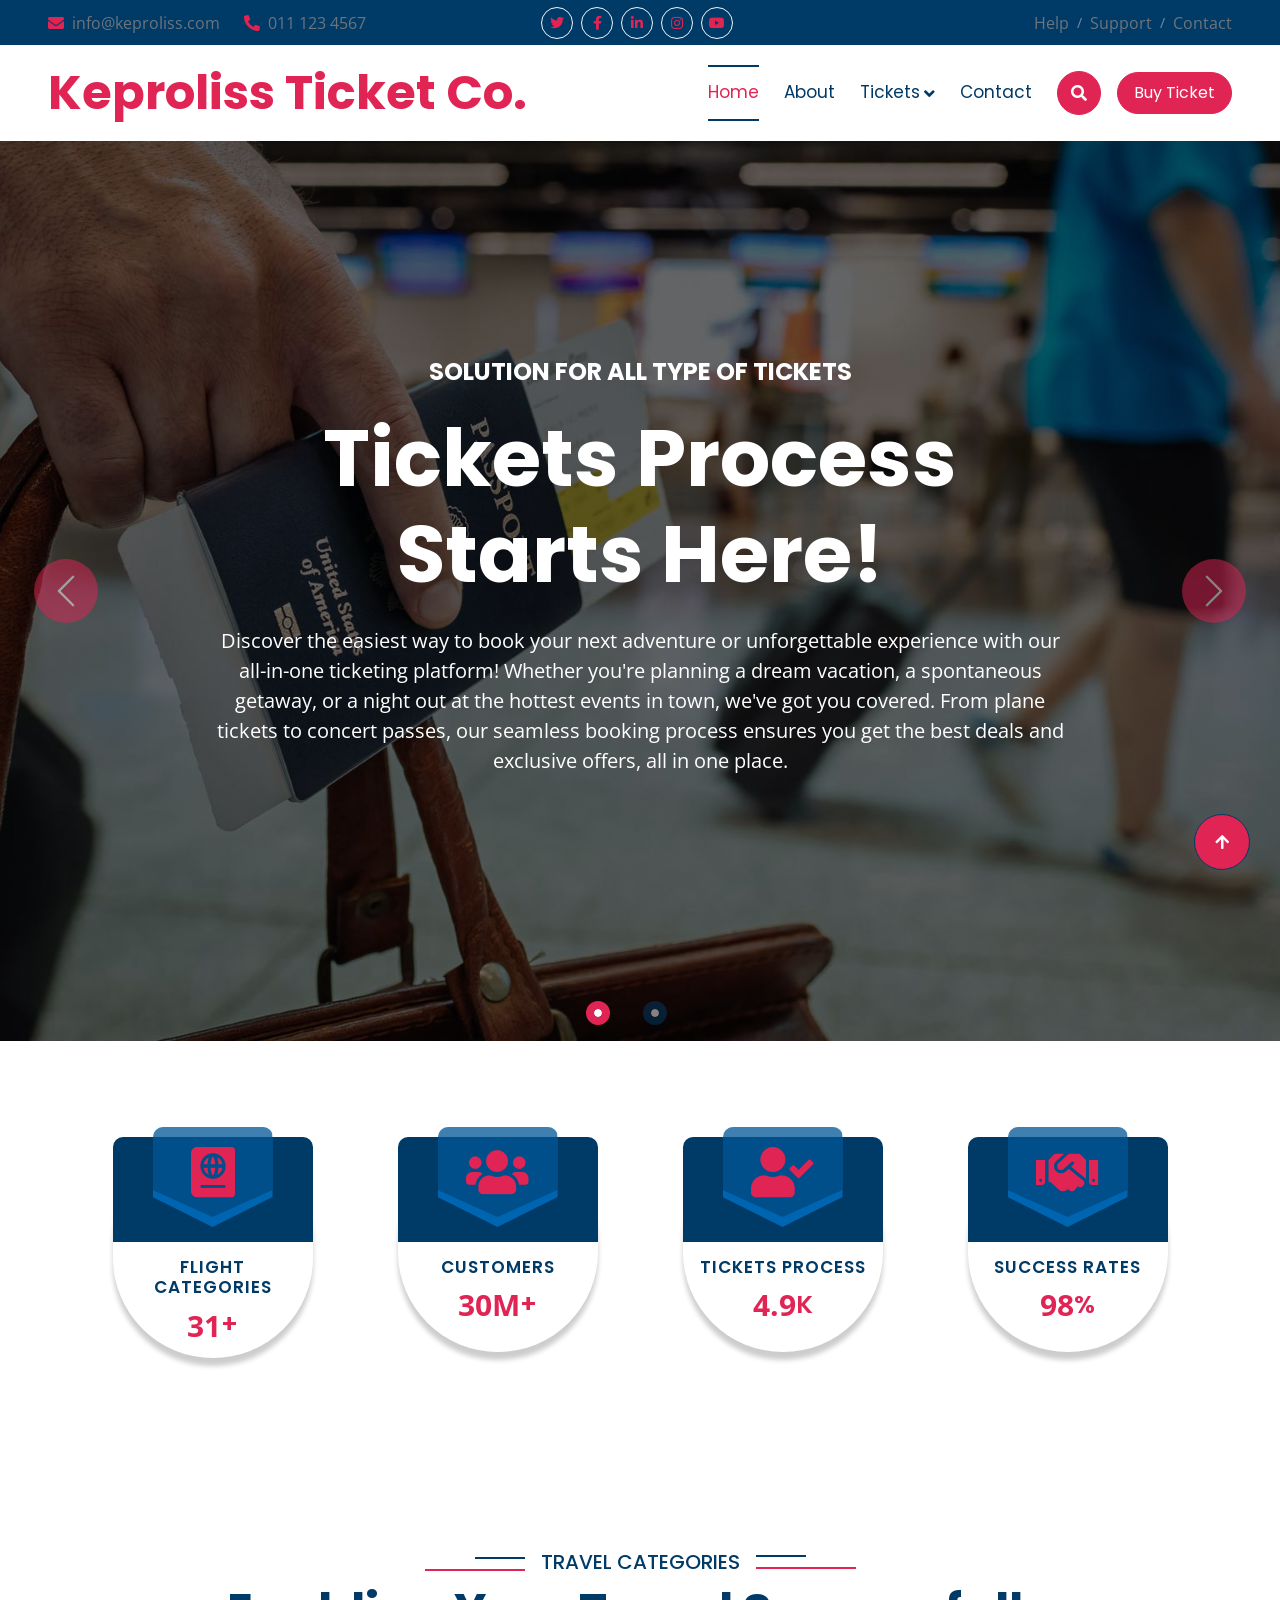
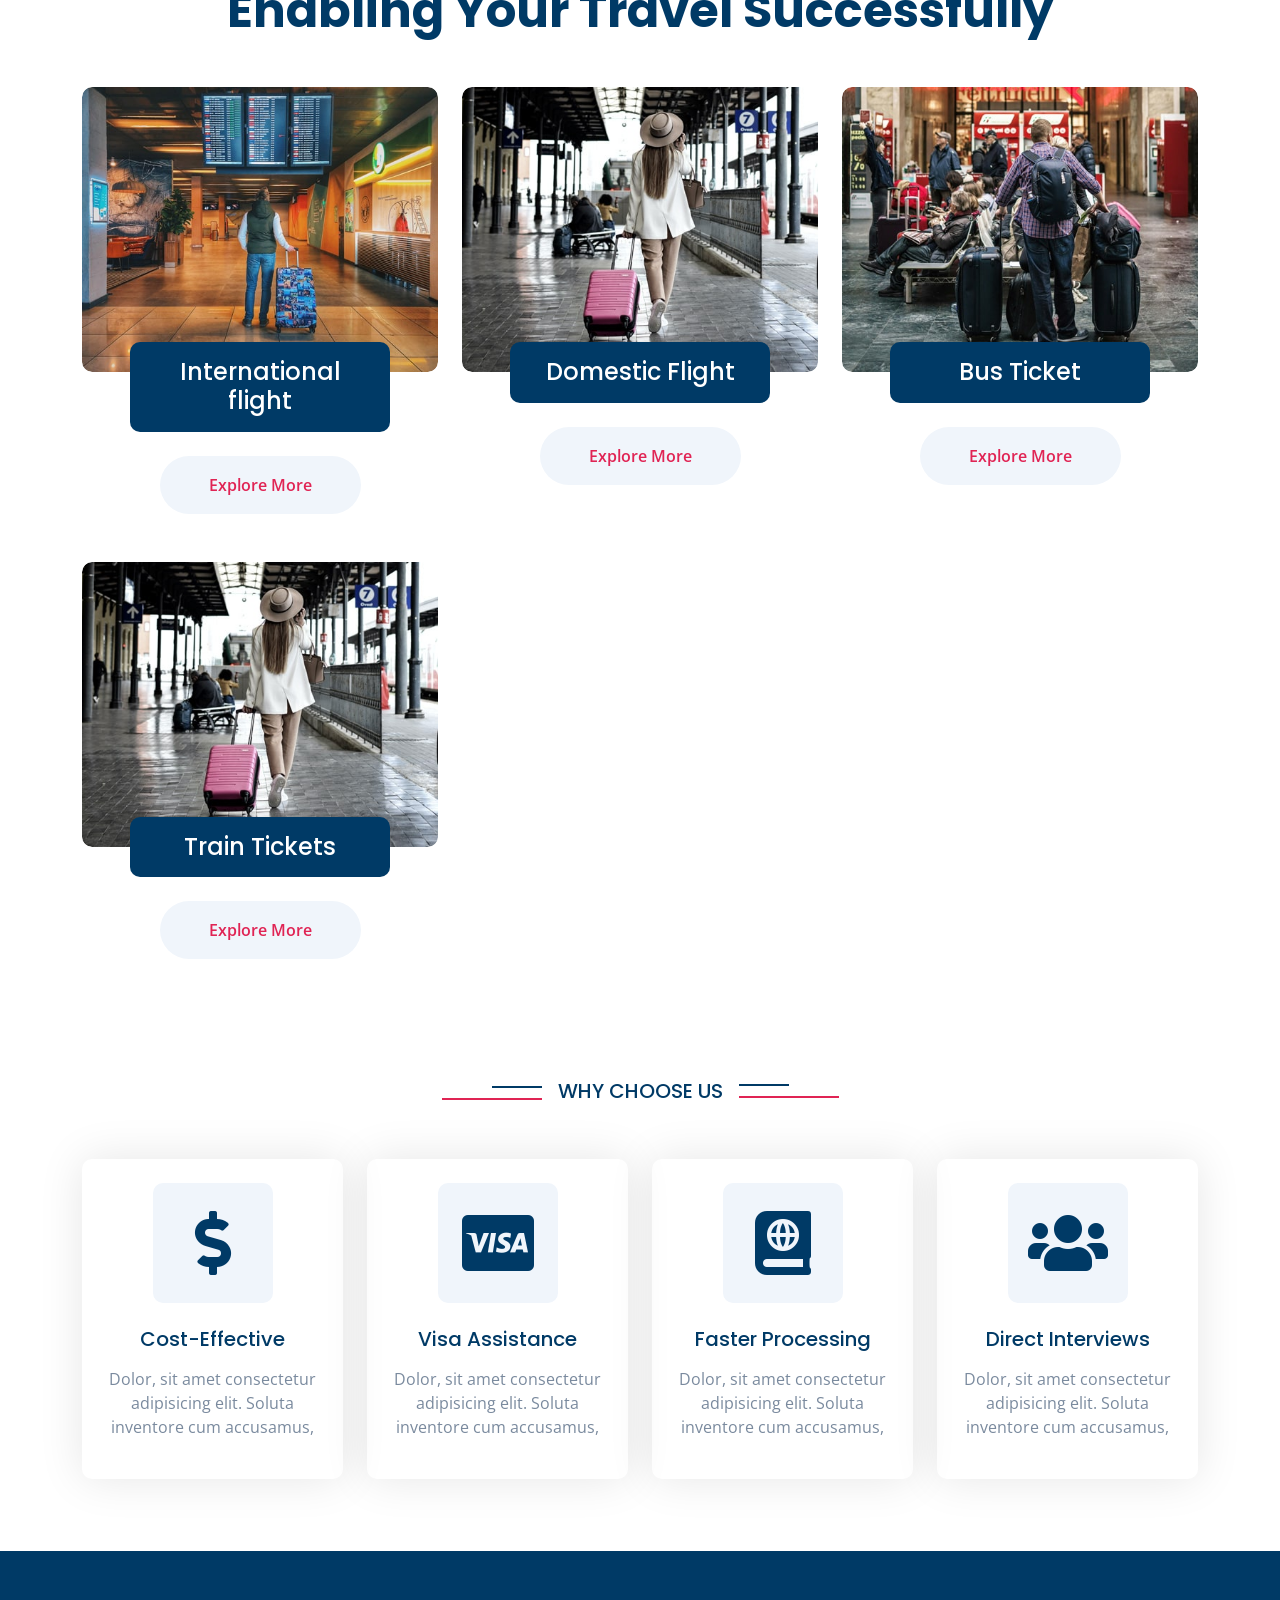
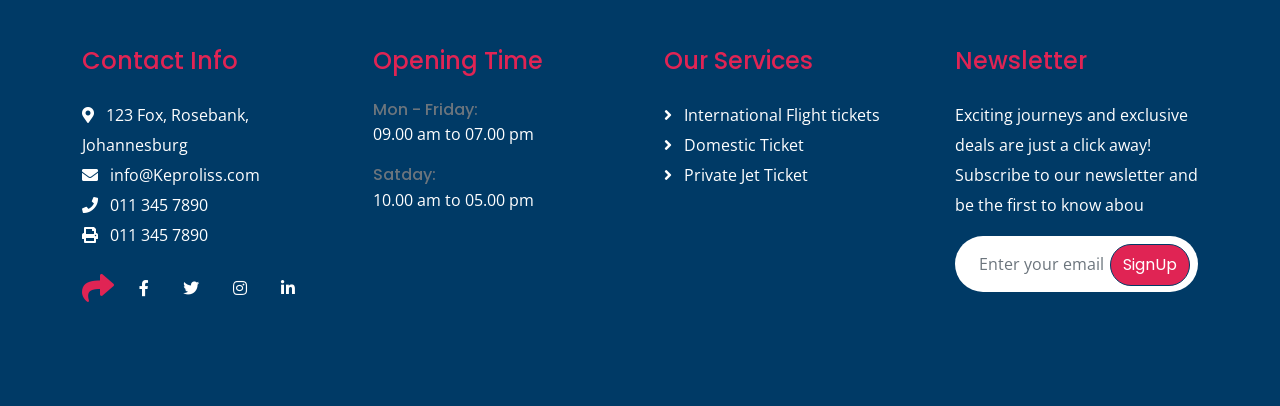
==== Ticket System/index.html @ 66fd125e "adding Header" ====
<!DOCTYPE html>
<html lang="en">

    <head>
        <meta charset="utf-8">
        <title>KEPROLISS - Ticket website</title>
        <meta content="width=device-width, initial-scale=1.0" name="viewport">
        <meta content="" name="keywords">
        <meta content="" name="description">

        <!-- Google Web Fonts -->
        <link rel="preconnect" href="https://fonts.googleapis.com">
        <link rel="preconnect" href="https://fonts.gstatic.com" crossorigin>
        <link href="https://fonts.googleapis.com/css2?family=Open+Sans:wght@400;500;600;700&family=Poppins:wght@200;300;400;500;600&display=swap" rel="stylesheet"> 

        <!-- Icon Font Stylesheet -->
        <link rel="stylesheet" href="https://use.fontawesome.com/releases/v5.15.4/css/all.css"/>
        <link href="https://cdn.jsdelivr.net/npm/bootstrap-icons@1.4.1/font/bootstrap-icons.css" rel="stylesheet">

        <!-- Libraries Stylesheet -->
        <link href="lib/animate/animate.min.css" rel="stylesheet">
        <link href="lib/owlcarousel/assets/owl.carousel.min.css" rel="stylesheet">


        <!-- Customized Bootstrap Stylesheet -->
        <link href="css/bootstrap.min.css" rel="stylesheet">

        <!-- Template Stylesheet -->
        <link href="css/style.css" rel="stylesheet">
    </head>

    <body>
        

        <!-- Spinner Start -->
        <div id="spinner" class="show bg-white position-fixed translate-middle w-100 vh-100 top-50 start-50 d-flex align-items-center justify-content-center">
            <div class="spinner-border text-secondary" style="width: 3rem; height: 3rem;" role="status">
                <span class="sr-only">Loading...</span>
            </div>
        </div>
        <!-- Spinner End -->


        <!-- Topbar Start -->
        <div class="container-fluid bg-primary px-5 d-none d-lg-block">
            <div class="row gx-0 align-items-center">
                <div class="col-lg-5 text-center text-lg-start mb-lg-0">
                    <div class="d-flex">
                        <a href="#" class="text-muted me-4"><i class="fas fa-envelope text-secondary me-2"></i>info@keproliss.com</a>
                        <a href="#" class="text-muted me-0"><i class="fas fa-phone-alt text-secondary me-2"></i>011 123 4567</a>
                    </div>
                </div>
                <div class="col-lg-3 row-cols-1 text-center mb-2 mb-lg-0">
                    <div class="d-inline-flex align-items-center" style="height: 45px;">
                        <a class="btn btn-sm btn-outline-light btn-square rounded-circle me-2" href=""><i class="fab fa-twitter fw-normal text-secondary"></i></a>
                        <a class="btn btn-sm btn-outline-light btn-square rounded-circle me-2" href=""><i class="fab fa-facebook-f fw-normal text-secondary"></i></a>
                        <a class="btn btn-sm btn-outline-light btn-square rounded-circle me-2" href=""><i class="fab fa-linkedin-in fw-normal text-secondary"></i></a>
                        <a class="btn btn-sm btn-outline-light btn-square rounded-circle me-2" href=""><i class="fab fa-instagram fw-normal text-secondary"></i></a>
                        <a class="btn btn-sm btn-outline-light btn-square rounded-circle" href=""><i class="fab fa-youtube fw-normal text-secondary"></i></a>
                    </div>
                </div>
                <div class="col-lg-4 text-center text-lg-end">
                    <div class="d-inline-flex align-items-center" style="height: 45px;">
                        <a href="#" class="text-muted me-2"> Help</a><small> / </small>
                        <a href="#" class="text-muted mx-2"> Support</a><small> / </small>
                        <a href="#" class="text-muted ms-2"> Contact</a>
                    </div>
                </div>
            </div>
        </div>
        <!-- Topbar End -->

        <!-- Navbar & Hero Start -->
        <div class="container-fluid nav-bar p-0">
            <nav class="navbar navbar-expand-lg navbar-light bg-white px-4 px-lg-5 py-3 py-lg-0">
                <a href="" class="navbar-brand p-0">
                    <h1 class="display-5 text-secondary m-0"><img src="img/brand-logo.png" class="img-fluid" alt="">Keproliss Ticket Co.</h1>
                    <!-- <img src="img/logo.png" alt="Logo"> -->
                </a>
                <button class="navbar-toggler" type="button" data-bs-toggle="collapse" data-bs-target="#navbarCollapse">
                    <span class="fa fa-bars"></span>
                </button>
                <div class="collapse navbar-collapse" id="navbarCollapse">
                    <div class="navbar-nav ms-auto py-0">
                        <a href="index.html" class="nav-item nav-link active">Home</a>
                        <a href="about.html" class="nav-item nav-link">About</a>
                        <div class="nav-item dropdown">
                            <a href="#" class="nav-link" data-bs-toggle="dropdown"><span class="dropdown-toggle">Tickets</span></a>
                            <div class="dropdown-menu m-0">
                                <a href="feature.html" class="dropdown-item">International Flight ticket</a>
                                <a href="countries.html" class="dropdown-item">Domestic Flight ticket</a>
                                <a href="testimonial.html" class="dropdown-item">Privat Jet</a>
                            </div>
                        </div>
                        <a href="contact.html" class="nav-item nav-link">Contact</a>
                    </div>
                    <button class="btn btn-primary btn-md-square border-secondary mb-3 mb-md-3 mb-lg-0 me-3" data-bs-toggle="modal" data-bs-target="#searchModal"><i class="fas fa-search"></i></button>
                    <a href="signup.html" class="btn btn-primary border-secondary rounded-pill py-2 px-4 px-lg-3 mb-3 mb-md-3 mb-lg-0">Buy Ticket</a>
                </div>
            </nav>
        </div>
        <!-- Navbar & Hero End -->


        <!-- Carousel Start -->
        <div class="carousel-header">
            <div id="carouselId" class="carousel slide" data-bs-ride="carousel">
                <ol class="carousel-indicators">
                    <li data-bs-target="#carouselId" data-bs-slide-to="0" class="active"></li>
                    <li data-bs-target="#carouselId" data-bs-slide-to="1"></li>
                </ol>
                <div class="carousel-inner" role="listbox">
                    <div class="carousel-item active">
                        <img src="img/carousel-1.jpg" class="img-fluid" alt="Image">
                        <div class="carousel-caption">
                            <div class="text-center p-4" style="max-width: 900px;">
                                <h4 class="text-white text-uppercase fw-bold mb-3 mb-md-4 wow fadeInUp" data-wow-delay="0.1s">Solution For all type of Tickets</h4>
                                <h1 class="display-1 text-capitalize text-white mb-3 mb-md-4 wow fadeInUp" data-wow-delay="0.3s">Tickets Process Starts Here!</h1>
                                <p class="text-white mb-4 mb-md-5 fs-5 wow fadeInUp" data-wow-delay="0.5s">Discover the easiest way to book your next adventure or unforgettable experience with our all-in-one ticketing platform! Whether you're planning a dream vacation, a spontaneous getaway, or a night out at the hottest events in town, we've got you covered. From plane tickets to concert passes, our seamless booking process ensures you get the best deals and exclusive offers, all in one place.</p>
                            </div>
                        </div>
                    </div>
                    <div class="carousel-item">
                        <img src="img/carousel-2.jpg" class="img-fluid" alt="Image">
                        <div class="carousel-caption">
                            <div class="text-center p-4" style="max-width: 900px;">
                                <h5 class="text-white text-uppercase fw-bold mb-3 mb-md-4 wow fadeInUp" data-wow-delay="0.1s">Solution For All Type Of Flight</h5>
                                <h1 class="display-1 text-capitalize text-white mb-3 mb-md-4 wow fadeInUp" data-wow-delay="0.3s">Fly with Ease and Confidence</h1>
                                <p class="text-white mb-4 mb-md-5 fs-5 wow fadeInUp" data-wow-delay="0.5s">Book your next flight effortlessly with our user-friendly platform. Whether you're traveling for business or leisure, we offer the best deals on domestic and international flights. Enjoy exclusive discounts, flexible booking options, and a hassle-free experience from start to finish.</p>
                                <a class="btn btn-primary border-secondary rounded-pill text-white py-3 px-5 wow fadeInUp" data-wow-delay="0.7s" href="#">More Details</a>
                            </div>
                        </div>
                    </div>
                </div>
                <button class="carousel-control-prev" type="button" data-bs-target="#carouselId" data-bs-slide="prev">
                    <span class="carousel-control-prev-icon bg-secondary wow fadeInLeft" data-wow-delay="0.2s" aria-hidden="false"></span>
                    <span class="visually-hidden-focusable">Previous</span>
                </button>
                <button class="carousel-control-next" type="button" data-bs-target="#carouselId" data-bs-slide="next">
                    <span class="carousel-control-next-icon bg-secondary wow fadeInRight" data-wow-delay="0.2s" aria-hidden="false"></span>
                    <span class="visually-hidden-focusable">Next</span>
                </button>
            </div>
        </div>
        <!-- Carousel End -->


        <!-- Modal Search Start -->
        <div class="modal fade" id="searchModal" tabindex="-1" aria-labelledby="exampleModalLabel" aria-hidden="true">
            <div class="modal-dialog modal-fullscreen">
                <div class="modal-content rounded-0">
                    <div class="modal-header">
                        <h4 class="modal-title text-secondary mb-0" id="exampleModalLabel">Search by keyword</h4>
                        <button type="button" class="btn-close" data-bs-dismiss="modal" aria-label="Close"></button>
                    </div>
                    <div class="modal-body d-flex align-items-center">
                        <div class="input-group w-75 mx-auto d-flex">
                            <input type="search" class="form-control p-3" placeholder="keywords" aria-describedby="search-icon-1">
                            <span id="search-icon-1" class="input-group-text p-3"><i class="fa fa-search"></i></span>
                        </div>
                    </div>
                </div>
            </div>
        </div>
        <!-- Modal Search End -->


        <!-- Counter Facts Start -->
        <div class="container-fluid counter-facts py-5">
            <div class="container py-5">
                <div class="row g-4">
                    <div class="col-12 col-sm-6 col-md-6 col-xl-3 wow fadeInUp" data-wow-delay="0.1s">
                        <div class="counter">
                            <div class="counter-icon">
                                <i class="fas fa-passport"></i>
                            </div>
                            <div class="counter-content">
                                <h3>Flight Categories</h3>
                                <div class="d-flex align-items-center justify-content-center">
                                    <span class="counter-value" data-toggle="counter-up">31</span>
                                    <h4 class="text-secondary mb-0" style="font-weight: 600; font-size: 25px;">+</h4>
                                </div>
                            </div>
                        </div>
                    </div>
                    <div class="col-12 col-sm-6 col-md-6 col-xl-3 wow fadeInUp" data-wow-delay="0.3s">
                        <div class="counter">
                            <div class="counter-icon">
                                <i class="fas fa-users"></i>
                            </div>
                            <div class="counter-content">
                                <h3>Customers</h3>
                                <div class="d-flex align-items-center justify-content-center">
                                    <span class="counter-value" data-toggle="counter-up">30M</span>
                                    <h4 class="text-secondary mb-0" style="font-weight: 600; font-size: 25px;">+</h4>
                                </div>
                            </div>
                        </div>
                    </div>
                    <div class="col-12 col-sm-6 col-md-6 col-xl-3 wow fadeInUp" data-wow-delay="0.5s">
                        <div class="counter">
                            <div class="counter-icon">
                                <i class="fas fa-user-check"></i>
                            </div>
                            <div class="counter-content">
                                <h3>Tickets Process</h3>
                                <div class="d-flex align-items-center justify-content-center">
                                    <span class="counter-value" data-toggle="counter-up">4.9</span>
                                    <h4 class="text-secondary mb-0" style="font-weight: 600; font-size: 25px;">K</h4>
                                </div>
                            </div>
                        </div>
                    </div>
                    <div class="col-12 col-sm-6 col-md-6 col-xl-3 wow fadeInUp" data-wow-delay="0.7s">
                        <div class="counter">
                            <div class="counter-icon">
                                <i class="fas fa-handshake"></i>
                            </div>
                            <div class="counter-content">
                                <h3>Success Rates</h3>
                                <div class="d-flex align-items-center justify-content-center">
                                    <span class="counter-value" data-toggle="counter-up">98</span>
                                    <h4 class="text-secondary mb-0" style="font-weight: 600; font-size: 25px;">%</h4>
                                </div>
                            </div>
                        </div>
                    </div>
                </div>
            </div>
        </div>
        <!-- Counter Facts End -->


        <!-- Services Start -->
        <div class="container-fluid service overflow-hidden pt-5">
            <div class="container py-5">
                <div class="section-title text-center mb-5 wow fadeInUp" data-wow-delay="0.1s">
                    <div class="sub-style">
                        <h5 class="sub-title text-primary px-3">Travel Categories</h5>
                    </div>
                    <h1 class="display-5 mb-4">Enabling Your Travel Successfully</h1>
                    
                </div>
                <div class="row g-4">
                    <div class="col-lg-6 col-xl-4 wow fadeInUp" data-wow-delay="0.1s">
                        <div class="service-item">
                            <div class="service-inner">
                                <div class="service-img">
                                    <img src="img/service-1.jpg" class="img-fluid w-100 rounded" alt="Image">
                                </div>
                                <div class="service-title">
                                    <div class="service-title-name">
                                        <div class="bg-primary text-center rounded p-3 mx-5 mb-4">
                                            <a href="#" class="h4 text-white mb-0">International flight</a>
                                        </div>
                                        <a class="btn bg-light text-secondary rounded-pill py-3 px-5 mb-4" href="#">Explore More</a>
                                    </div>
                                    <div class="service-content pb-4">
                                        <a href="#"><h4 class="text-white mb-4 py-3">International flight</h4></a>
                                        <div class="px-4">
                                            <p class="mb-4">Lorem ipsum dolor sit amet consectetur, adipisicing elit. Mollitia fugit dolores nesciunt adipisci obcaecati veritatis cum, ratione aspernatur autem velit.</p>
                                            <a class="btn btn-primary border-secondary rounded-pill py-3 px-5" href="#">Explore More</a>
                                        </div>
                                    </div>
                                </div>
                            </div>
                        </div>
                    </div>
                    <div class="col-lg-6 col-xl-4 wow fadeInUp" data-wow-delay="0.3s">
                        <div class="service-item">
                            <div class="service-inner">
                                <div class="service-img">
                                    <img src="img/service-2.jpg" class="img-fluid w-100 rounded" alt="Image">
                                </div>
                                <div class="service-title">
                                    <div class="service-title-name">
                                        <div class="bg-primary text-center rounded p-3 mx-5 mb-4">
                                            <a href="#" class="h4 text-white mb-0">Domestic Flight</a>
                                        </div>
                                        <a class="btn bg-light text-secondary rounded-pill py-3 px-5 mb-4" href="#">Explore More</a>
                                    </div>
                                    <div class="service-content pb-4">
                                        <a href="#"><h4 class="text-white mb-4 py-3">Domestic Flight</h4></a>
                                        <div class="px-4">
                                            <p class="mb-4">Lorem ipsum dolor sit amet consectetur, adipisicing elit. Mollitia fugit dolores nesciunt adipisci obcaecati veritatis cum, ratione aspernatur autem velit.</p>
                                            <a class="btn btn-primary border-secondary rounded-pill text-white py-3 px-5" href="#">Explore More</a>
                                        </div>
                                    </div>
                                </div>
                            </div>
                        </div>
                    </div>
                    <div class="col-lg-6 col-xl-4 wow fadeInUp" data-wow-delay="0.5s">
                        <div class="service-item">
                            <div class="service-inner">
                                <div class="service-img">
                                    <img src="img/service-3.jpg" class="img-fluid w-100 rounded" alt="Image">
                                </div>
                                <div class="service-title">
                                    <div class="service-title-name">
                                        <div class="bg-primary text-center rounded p-3 mx-5 mb-4">
                                            <a href="#" class="h4 text-white mb-0">Bus Ticket</a>
                                        </div>
                                        <a class="btn bg-light text-secondary rounded-pill py-3 px-5 mb-4" href="#">Explore More</a>
                                    </div>
                                    <div class="service-content pb-4">
                                        <a href="#"><h4 class="text-white mb-4 py-3">Bus Tickets</h4></a>
                                        <div class="px-4">
                                            <p class="mb-4">Lorem ipsum dolor sit amet consectetur, adipisicing elit. Mollitia fugit dolores nesciunt adipisci obcaecati veritatis cum, ratione aspernatur autem velit.</p>
                                            <a class="btn btn-primary border-secondary rounded-pill text-white py-3 px-5" href="#">Explore More</a>
                                        </div>
                                    </div>
                                </div>
                            </div>
                        </div>
                    </div>

                    <div class="col-lg-6 col-xl-4 wow fadeInUp" data-wow-delay="0.3s">
                        <div class="service-item">
                            <div class="service-inner">
                                <div class="service-img">
                                    <img src="img/service-2.jpg" class="img-fluid w-100 rounded" alt="Image">
                                </div>
                                <div class="service-title">
                                    <div class="service-title-name">
                                        <div class="bg-primary text-center rounded p-3 mx-5 mb-4">
                                            <a href="#" class="h4 text-white mb-0">Train Tickets</a>
                                        </div>
                                        <a class="btn bg-light text-secondary rounded-pill py-3 px-5 mb-4" href="#">Explore More</a>
                                    </div>
                                    <div class="service-content pb-4">
                                        <a href="#"><h4 class="text-white mb-4 py-3">Train Tickets</h4></a>
                                        <div class="px-4">
                                            <p class="mb-4">Lorem ipsum dolor sit amet consectetur, adipisicing elit. Mollitia fugit dolores nesciunt adipisci obcaecati veritatis cum, ratione aspernatur autem velit.</p>
                                            <a class="btn btn-primary border-secondary rounded-pill text-white py-3 px-5" href="#">Explore More</a>
                                        </div>
                                    </div>
                                </div>
                            </div>
                        </div>
                    </div>
                    
                </div>
            </div>
        </div>
        <!-- Services End -->



        <!-- Features Start -->
        <div class="container-fluid features overflow-hidden py-5">
            <div class="container">
                <div class="section-title text-center mb-5 wow fadeInUp" data-wow-delay="0.1s">
                    <div class="sub-style">
                        <h5 class="sub-title text-primary px-3">Why Choose Us</h5>
                    </div>
                </div>
                <div class="row g-4 justify-content-center text-center">
                    <div class="col-md-6 col-lg-6 col-xl-3 wow fadeInUp" data-wow-delay="0.1s">
                        <div class="feature-item text-center p-4">
                            <div class="feature-icon p-3 mb-4">
                                <i class="fas fa-dollar-sign fa-4x text-primary"></i>
                            </div>
                            <div class="feature-content d-flex flex-column">
                                <h5 class="mb-3">Cost-Effective</h5>
                                <p class="mb-3">Dolor, sit amet consectetur adipisicing elit. Soluta inventore cum accusamus,</p>
                                
                            </div>
                        </div>
                    </div>
                    <div class="col-md-6 col-lg-6 col-xl-3 wow fadeInUp" data-wow-delay="0.3s">
                        <div class="feature-item text-center p-4">
                            <div class="feature-icon p-3 mb-4">
                                <i class="fab fa-cc-visa fa-4x text-primary"></i>
                            </div>
                            <div class="feature-content d-flex flex-column">
                                <h5 class="mb-3">Visa Assistance</h5>
                                <p class="mb-3">Dolor, sit amet consectetur adipisicing elit. Soluta inventore cum accusamus,</p>
                               
                            </div>
                        </div>
                    </div>
                    <div class="col-md-6 col-lg-6 col-xl-3 wow fadeInUp" data-wow-delay="0.5s">
                        <div class="feature-item text-center p-4">
                            <div class="feature-icon p-3 mb-4">
                                <i class="fas fa-atlas fa-4x text-primary"></i>
                            </div>
                            <div class="feature-content d-flex flex-column">
                                <h5 class="mb-3">Faster Processing</h5>
                                <p class="mb-3">Dolor, sit amet consectetur adipisicing elit. Soluta inventore cum accusamus,</p>
                    
                            </div>
                        </div>
                    </div>
                    <div class="col-md-6 col-lg-6 col-xl-3 wow fadeInUp" data-wow-delay="0.7s">
                        <div class="feature-item text-center p-4">
                            <div class="feature-icon p-3 mb-4">
                                <i class="fas fa-users fa-4x text-primary"></i>
                            </div>
                            <div class="feature-content d-flex flex-column">
                                <h5 class="mb-3">Direct Interviews</h5>
                                <p class="mb-3">Dolor, sit amet consectetur adipisicing elit. Soluta inventore cum accusamus,</p>
                            </div>
                        </div>
                    </div>
                    <div class="col-12">
                    </div>
                </div>
            </div>
        </div>
        <!-- Features End -->



        <!-- Footer Start -->
        <div class="container-fluid footer py-5 wow fadeIn" data-wow-delay="0.2s">
            <div class="container py-5">
                <div class="row g-5">
                    <div class="col-md-6 col-lg-6 col-xl-3">
                        <div class="footer-item d-flex flex-column">
                            <h4 class="text-secondary mb-4">Contact Info</h4>
                            <a href=""><i class="fa fa-map-marker-alt me-2"></i> 123 Fox, Rosebank, Johannesburg</a>
                            <a href=""><i class="fas fa-envelope me-2"></i> info@Keproliss.com</a>
                            <a href=""><i class="fas fa-phone me-2"></i> 011 345 7890</a>
                            <a href="" class="mb-3"><i class="fas fa-print me-2"></i> 011 345 7890</a>
                            <div class="d-flex align-items-center">
                                <i class="fas fa-share fa-2x text-secondary me-2"></i>
                                <a class="btn mx-1" href=""><i class="fab fa-facebook-f"></i></a>
                                <a class="btn mx-1" href=""><i class="fab fa-twitter"></i></a>
                                <a class="btn mx-1" href=""><i class="fab fa-instagram"></i></a>
                                <a class="btn mx-1" href=""><i class="fab fa-linkedin-in"></i></a>
                            </div>
                        </div>
                    </div>
                    <div class="col-md-6 col-lg-6 col-xl-3">
                        <div class="footer-item d-flex flex-column">
                            <h4 class="text-secondary mb-4">Opening Time</h4>
                            <div class="mb-3">
                                <h6 class="text-muted mb-0">Mon - Friday:</h6>
                                <p class="text-white mb-0">09.00 am to 07.00 pm</p>
                            </div>
                            <div class="mb-3">
                                <h6 class="text-muted mb-0">Satday:</h6>
                                <p class="text-white mb-0">10.00 am to 05.00 pm</p>
                            </div>
                        </div>
                    </div>
                    <div class="col-md-6 col-lg-6 col-xl-3">
                        <div class="footer-item d-flex flex-column">
                            <h4 class="text-secondary mb-4">Our Services</h4>
                            <a href="#" class=""><i class="fas fa-angle-right me-2"></i> International Flight tickets</a>
                            <a href="#" class=""><i class="fas fa-angle-right me-2"></i> Domestic Ticket</a>
                            <a href="#" class=""><i class="fas fa-angle-right me-2"></i> Private Jet Ticket</a>
                        
                        
                        </div>
                    </div>
                    <div class="col-md-6 col-lg-6 col-xl-3">
                        <div class="footer-item">
                            <h4 class="text-secondary mb-4">Newsletter</h4>
                            <p class="text-white mb-3">Exciting journeys and exclusive deals are just a click away! Subscribe to our newsletter and be the first to know abou</p>
                            <div class="position-relative mx-auto rounded-pill">
                                <input class="form-control border-0 rounded-pill w-100 py-3 ps-4 pe-5" type="text" placeholder="Enter your email">
                                <button type="button" class="btn btn-primary rounded-pill position-absolute top-0 end-0 py-2 mt-2 me-2">SignUp</button>
                            </div>
                        </div>
                    </div>
                </div>
            </div>
        </div>
        <!-- Footer End -->

        

        <!-- Back to Top -->
        <a href="#" class="btn btn-primary btn-lg-square back-to-top"><i class="fa fa-arrow-up"></i></a>   

        
    <!-- JavaScript Libraries -->
    <script src="https://ajax.googleapis.com/ajax/libs/jquery/3.6.4/jquery.min.js"></script>
    <script src="https://cdn.jsdelivr.net/npm/bootstrap@5.0.0/dist/js/bootstrap.bundle.min.js"></script>
    <script src="lib/wow/wow.min.js"></script>
    <script src="lib/easing/easing.min.js"></script>
    <script src="lib/waypoints/waypoints.min.js"></script>
    <script src="lib/counterup/counterup.min.js"></script>
    <script src="lib/owlcarousel/owl.carousel.min.js"></script>
    

    <!-- Template Javascript -->
    <script src="js/main.js"></script>
    </body>

</html>
---- Ticket System/css/style.css ----
/*** Spinner Start ***/
/*** Spinner ***/
#spinner {
    opacity: 0;
    visibility: hidden;
    transition: opacity .5s ease-out, visibility 0s linear .5s;
    z-index: 99999;
}

#spinner.show {
    transition: opacity .5s ease-out, visibility 0s linear 0s;
    visibility: visible;
    opacity: 1;
}
/*** Spinner End ***/

.back-to-top {
    position: fixed;
    right: 30px;
    bottom: 30px;
    display: flex;
    width: 45px;
    height: 45px;
    align-items: center;
    justify-content: center;
    transition: 0.5s;
    z-index: 99;
}

/*** Button Start ***/
.btn {
    font-weight: 600;
    transition: .5s;
}

.btn-square {
    width: 32px;
    height: 32px;
}

.btn-sm-square {
    width: 34px;
    height: 34px;
}

.btn-md-square {
    width: 44px;
    height: 44px;
}

.btn-lg-square {
    width: 56px;
    height: 56px;
}

.btn-square,
.btn-sm-square,
.btn-md-square,
.btn-lg-square {
    padding: 0;
    display: flex;
    align-items: center;
    justify-content: center;
    font-weight: normal;
    border-radius: 50%;
}

.btn.btn-primary {
    background: var(--bs-secondary) !important;
    color: var(--bs-white) !important;
    font-family: 'Poppins', sans-serif;
    font-weight: 400;
    transition: 0.5s;
}

.btn.btn.btn-primary:hover {
    background: var(--bs-primary) !important;
    color: var(--bs-secondary);
    border: 1px solid var(--bs-secondary);
}

.btn.btn-secondary {
    background: transparent;
    color: var(--bs-secondary);
    font-family: 'Poppins', sans-serif;
    font-weight: 400;
    border: none;
    transition: 0.5s;
}

.btn.btn-secondary:hover {
    color: var(--bs-primary) !important;
}


/*** Section Title Start ***/
.section-title {
    max-width: 900px;
    text-align: center;
    margin: 0 auto;
}

.section-title .sub-style {
    position: relative;
    display: inline-block;
    text-transform: uppercase;
    color: var(--bs-primary);
}

.section-title .sub-style::before {
    content: "";
    width: 100px;
    position: absolute;
    bottom: 50%;
    left: 0;
    transform: translateY(-50%);
    margin-bottom: -6px;
    margin-left: -100px;
    border: 1px solid var(--bs-secondary) !important;
}

.section-title .sub-style::after {
    content: "";
    width: 50px;
    position: absolute;
    top: 50%;
    left: 0;
    transform: translateY(-50%);
    margin-top: -8px;
    margin-left: -50px;
    border: 1px solid var(--bs-primary) !important;
}

.sub-title {
    position: relative;
    display: inline-block;
    text-transform: uppercase;
    color: var(--bs-primary);
}

.sub-title::before {
    content: "";
    width: 100px;
    position: absolute;
    bottom: 50%;
    right: 0;
    transform: translateY(-50%);
    margin-bottom: -8px;
    margin-right: -100px;
    border: 1px solid var(--bs-secondary) !important;
}

.sub-title::after {
    content: "";
    width: 50px;
    position: absolute;
    top: 50%;
    right: 0;
    transform: translateY(-50%);
    margin-top: -6px;
    margin-right: -50px;
    border: 1px solid var(--bs-primary) !important;
}


/*** Topbar Start ***/
.fixed-top .container {
    transition: 0.5s;
}

.topbar {
    padding: 2px 10px 2px 20px;
    background: var(--bs-primary) !important;
}

.topbar a,
.topbar a i {
    transition: 0.5s;
}

.topbar a:hover,
.topbar a i:hover {
    color: var(--bs-secondary) !important;
}


@media (max-width: 768px) {
    .topbar {
        display: none;    
    }
}
/*** Topbar End ***/


/*** Navbar ***/
.navbar-light .navbar-nav .nav-link {
    font-family: 'Poppins', sans-serif;
    position: relative;
    margin-right: 25px;
    padding: 35px 0;
    color: var(--bs-primary) !important;
    font-size: 17px;
    font-weight: 400;
    outline: none;
    transition: .5s;
}

.sticky-top .navbar-light .navbar-nav .nav-link {
    padding: 20px 0;
    color: var(--bs-primary) !important;
}

.navbar-light .navbar-nav .nav-link:hover,
.navbar-light .navbar-nav .nav-link.active {
    color: var(--bs-secondary) !important;
}

.navbar-light .navbar-brand img {
    max-height: 60px;
    transition: .5s;
}

.sticky-top .navbar-light .navbar-brand img {
    max-height: 45px;
}

.navbar .dropdown-toggle::after {
    border: none;
    content: "\f107";
    font-family: "Font Awesome 5 Free";
    font-weight: 600;
    vertical-align: middle;
}

@media (min-width: 1200px) {
    .navbar .nav-item .dropdown-menu {
        display: block;
        visibility: hidden;
        top: 100%;
        transform: rotateX(-75deg);
        transform-origin: 0% 0%;
        border: 0;
        border-radius: 10px;
        transition: .5s;
        opacity: 0;
    }
}

.dropdown .dropdown-menu a:hover {
    background: var(--bs-primary);
    color: var(--bs-secondary);
}

.navbar .nav-item:hover .dropdown-menu {
    transform: rotateX(0deg);
    visibility: visible;
    background: var(--bs-light) !important;
    transition: .5s;
    opacity: 1;
}

@media (max-width: 991.98px) {
    .sticky-top {
        position: relative;
        background: var(--bs-white);
    }

    .navbar.navbar-expand-lg .navbar-toggler {
        padding: 10px 20px;
        border: 1px solid var(--bs-primary) !important;
        color: var(--bs-primary);
    }

    .navbar-light .navbar-collapse {
        margin-top: 15px;
        border-top: 1px solid #DDDDDD;
    }

    .navbar-light .navbar-nav .nav-link,
    .sticky-top .navbar-light .navbar-nav .nav-link {
        padding: 10px 0;
        margin-left: 0;
        color: var(--bs-dark) !important;
    }

    .navbar-light .navbar-brand img {
        max-height: 45px;
    }
}

@media (min-width: 991.98px) {
    .sticky-top .navbar-light {
        background: var(--bs-light) !important;
    }

    /*** Top and Bottom borders go out ***/
    .navbar-light .navbar-nav .nav-link:after,
    .navbar-light .navbar-nav .nav-link::before {
        position: absolute;
        content: "";
        top: 30px;
        bottom: 30px;
        left: 0px;
        width: 100%;
        height: 2px;
        background: var(--bs-primary);
        opacity: 0;
        transition: all 0.5s;
    }

    .navbar-light .navbar-nav .nav-link:before {
        bottom: auto;
    }

    .navbar-light .navbar-nav .nav-link:after {
        top: auto;
    }

    .navbar-light .navbar-nav .nav-link:hover:before,
    .navbar-light .navbar-nav .nav-link.active:before {
        top: 20px;
        opacity: 1;
    }

    .navbar-light .navbar-nav .nav-link:hover::after,
    .navbar-light .navbar-nav .nav-link.active::after {
        bottom: 20px;
        opacity: 1;
    }
}

#searchModal .modal-content {
    background: rgba(240, 245, 251, 0.5);
}
/*** Navbar End ***/


/*** Single Page Hero Header Start ***/
.bg-breadcrumb {
    background: linear-gradient(rgba(0, 58, 102, 0.9), rgba(0, 58, 102, 0.8)), url(../img/breadcrumb.png);
    background-position: center center;
    background-repeat: no-repeat;
    background-attachment: initial;
    background-size: cover;
    padding: 100px 0 60px 0;
}
/*** Single Page Hero Header End ***/


/*** Carousel Hero Header Start ***/
.carousel-header .carousel-control-prev .carousel-control-prev-icon,
.carousel-header .carousel-control-next .carousel-control-next-icon {
    width: 4rem;
    height: 4rem;
    margin-left: -60px;
    border-radius: 50%;
    background-size: 60% 60%;
    transition: 0.5s;
}

.carousel-header .carousel-control-next .carousel-control-next-icon {
    margin-left: 0;
    margin-right: -60px;
}

.carousel-header .carousel .carousel-indicators {
    padding-bottom: 0;
    transition: 0.5s;
}


.carousel-header .carousel .carousel-indicators li,
.carousel-header .carousel .carousel-indicators li,
.carousel-header .carousel .carousel-indicators li {
    width: 8px;
    height: 8px;
    border: 8px solid var(--bs-primary);
    border-radius: 50%;
    margin-right: 30px;
    transition: 0.5s;
}

.carousel-header .carousel .carousel-indicators li.active {
    width: 8px;
    height: 8px;
    border: 8px solid var(--bs-secondary);
}

.carousel-header .carousel-inner .carousel-item {
    position: relative;
    min-height: 100vh 
}

.carousel-header .carousel-inner .carousel-item img {
    position: absolute;
    width: 100%;
    height: 100%;
    object-fit: cover;
}

.carousel-header .carousel-inner .carousel-item .carousel-caption  {
    position: absolute;
    width: 100%;
    height: 100%;
    top: 0;
    left: 0;
    display: flex;
    align-items: center;
    justify-content: center;
    text-align: center;
    background: linear-gradient(rgba(0, 0, 0, .6), rgba(0, 0, 0, 0.6));
    background-size: cover;
}


@media (max-width: 768px) {
    .carousel-header {
        height: 700px !important;
    }

    .carousel-header .carousel-control-prev .carousel-control-prev-icon,
    .carousel-header .carousel-control-next .carousel-control-next-icon {
        margin-top: 500px;
    }

    .carousel-header .carousel-control-prev .carousel-control-prev-icon {
        margin-left: 0px;
    }

    .carousel-header .carousel-control-next .carousel-control-next-icon {
        margin-right: 0px;
    }

    .carousel-header .carousel .carousel-indicators {
        padding: 0;
    }
}
/*** Carousel Hero Header End ***/


/*** Counter Facts Start ***/
.counter-facts {
    background: linear-gradient(rgba(255, 255, 255, .9), rgba(255, 255, 255, 0.8)), url(../img/breadcrumb.png);
    background-size: cover;
    background-attachment: fixed;
    background-position: center center;
    background-repeat: no-repeat;
}

.counter-facts .counter {
    position: relative;
    text-align: center;
    width: 200px;
    min-height: 215px;
    padding: 10px 15px;
    margin: 0 auto;
    border-radius: 100px;
    box-shadow: 0 8px 5px rgba(0, 0, 0, 0.2);
    background: var(--bs-white);
}

.counter-facts .counter:before {
    content: "";
    position: absolute;
    height: 105px;
    width: 100%;
    left: 0;
    top: 0;
    border-radius: 10px 10px 0 0;
    background-color: var(--bs-primary);
    
}
.counter-facts .counter .counter-icon {
    position: relative;
    width: 120px;
    height: 100px;
    margin: 0 auto 10px;
    border-radius: 10px 10px 0 0;
    transform: translateY(-20px);
    font-size: 50px;
    line-height: 90px;
    color: var(--bs-secondary);
    background: rgba(1, 143, 252, 0.5);
    clip-path: polygon(0% 0%, 100% 0, 100% 70%, 50% 100%, 0 70%);
}
.counter-facts .counter .counter-icon:before {
    content: "";
    position: absolute;
    width: 120px;
    height: 90px;
    top: 0;
    left: 50%;
    transform: translateX(-50%);
    border-radius: 10px 10px 0 0;
    background: rgba(0, 58, 102, 0.5);
    z-index: -1;
    clip-path: polygon(0% 0%, 100% 0, 100% 70%, 50% 100%, 0 70%);
}
.counter-facts .counter:hover .counter-icon i {
    transform: rotate(360deg);
    transition: all 0.3s ease;
}
.counter-facts .counter h3 {
    color: var(--bs-primary);
    font-size: 17px;
    font-weight: 600;
    letter-spacing: 1px;
    text-transform: uppercase;
    margin: 0 0 5px 0;
}
.counter-facts .counter .counter-value {
    font-size: 30px;
    font-weight: 700;
    display: block;
    color: var(--bs-secondary);
}

@media screen and (max-width: 1200px) {
    .counter-facts .counter { margin-bottom: 40px; 
    }
}
/*** Counter Facts End ***/


/*** service Start ***/
.service .service-item {
    position: relative;
    overflow: hidden;
}

.service .service-item .service-inner .service-title {
    position: relative;
    margin-top: -30px;
    text-align: center;
    transition: 0.5s;
}

.service .service-item .service-inner .service-title .service-content {
    position: absolute;
    bottom: -100%; 
    left: 0;
    margin-left: 30px;
    margin-right: 30px;
    text-align: center;
    border-radius: 10px;
    background: var(--bs-primary);
    opacity: 0;
    transition: 0.5s;
}

.service .service-item:hover .service-inner .service-title .service-content {
    bottom: 0;
    opacity: 1;
}

.service .service-item .service-inner .service-title .service-content a h4 {
    border-bottom: 1px solid rgba(256, 256, 256, .1);
}

.service .service-item .service-inner .service-title .service-title-name {
    transition: 0.5s;
}

.service .service-item:hover .service-inner .service-title .service-title-name {
    opacity: 0;
}

.service .service-item .service-inner .service-img {
    position: relative;
    border-radius: 10px;
    overflow: hidden;
}

.service .service-item .service-inner .service-img::after {
    content: "";
    position: absolute;
    bottom: 0;
    left: 0;
    width: 100%;
    height: 0;
    border-radius: 10px;
    background: rgba(255, 255, 255, .5);
    transition: 0.5s;
    opacity: 0;
}

.service .service-item:hover .service-inner .service-img::after {
    height: 100%;
    opacity: 1;
}

.service .service-item .service-inner .service-img img {
    transition: 0.5s;
}

.service .service-item:hover .service-inner .service-img img {
    transform: scale(1.3);
}
/*** Service End ***/


/*** Features Start ***/
.features .feature-item {
    position: relative;
    box-shadow: 0 0 45px rgba(0, 0, 0, 0.1);
    border-radius: 10px;
}

.features .feature-item::after {
    content: "";
    position: absolute;
    width: 100%;
    height: 0;
    bottom: 0;
    left: 0;
    border-radius: 10px;
    background: rgba(0, 58, 102, 0.1);
    z-index: -1;
    transition: 0.5s;
}

.features .feature-item:hover::after {
    height: 100%;
}

.features .feature-item .feature-icon {
    width: 120px; 
    height: 120px;
    border-radius: 10px;
    display: inline-flex;
    align-items: center;
    justify-content: center;
    text-align: center;
    background: var(--bs-light);
    transition: 0.5s;
}

.features .feature-item:hover .feature-icon {
    border-radius: 50%;
    background: var(--bs-white) !important;
}

.features .feature-item .feature-icon i {
    transition: 0.5s;
}

.features .feature-item:hover .feature-icon i {
    color: var(--bs-secondary) !important;
    transform: rotate(360deg);
    transition: all 0.5s ease;
}
/*** Features End ***/


/***About us background***/
.bout.us.backgroung {
        background-image: url('c:\Users\User\Downloads\Air plan.jpg'); /* Replace with your image path */
        background-size: cover; /* Ensure the image covers the entire page */
        background-position: center; /* Center the image */
        background-repeat: no-repeat; /* Prevent the image from repeating */
        margin: 0;
        padding: 0;
        font-family: Arial, sans-serif;
    }

/*** Contact Start ***/
.contact .office .office-item {
    text-align: center;
    border-radius: 10px;
    box-shadow: 0 0 45px rgba(0, 0, 0, 0.2);
    background: var(--bs-light);
    transition: 0.5s;
}

.contact .office .office-item:hover {
    box-shadow: 20px 20px 20px rgba(0, 58, 102, 0.3);
}

.contact .office .office-item .office-img {
    position: relative;
    overflow: hidden;
    border-radius: 10px;
}

.contact .office .office-item .office-img img {
    transition: 0.5s;
}

.contact .office .office-item:hover .office-img img {
    transform: scale(1.3);
}

.contact .office .office-item .office-content a.text-secondary,
.contact .office .office-item .office-content a.text-muted {
    transition: 0.5s;
}

.contact .office .office-item .office-content a.text-muted:hover {
    color: var(--bs-secondary) !important;
}

.contact .office .office-item .office-content a.text-secondary:hover {
    color: var(--bs-primary) !important;
}
/*** Contact End ***/


/*** Footer Start ***/
.footer {
    background: var(--bs-primary);
}
.footer .footer-item a {
    line-height: 30px;
    color: var(--bs-white);
    transition: 0.5s;
}

.footer .footer-item p {
    line-height: 30px;
}

.footer .footer-item a:hover {
    letter-spacing: 2px;
    color: var(--bs-secondary);
}

/*** Footer End ***/


/*** copyright Start ***/
.copyright {
    border-top: 1px solid rgba(255, 255, 255, 0.08);
    background: var(--bs-secondary) !important;
}
/*** copyright end ***/
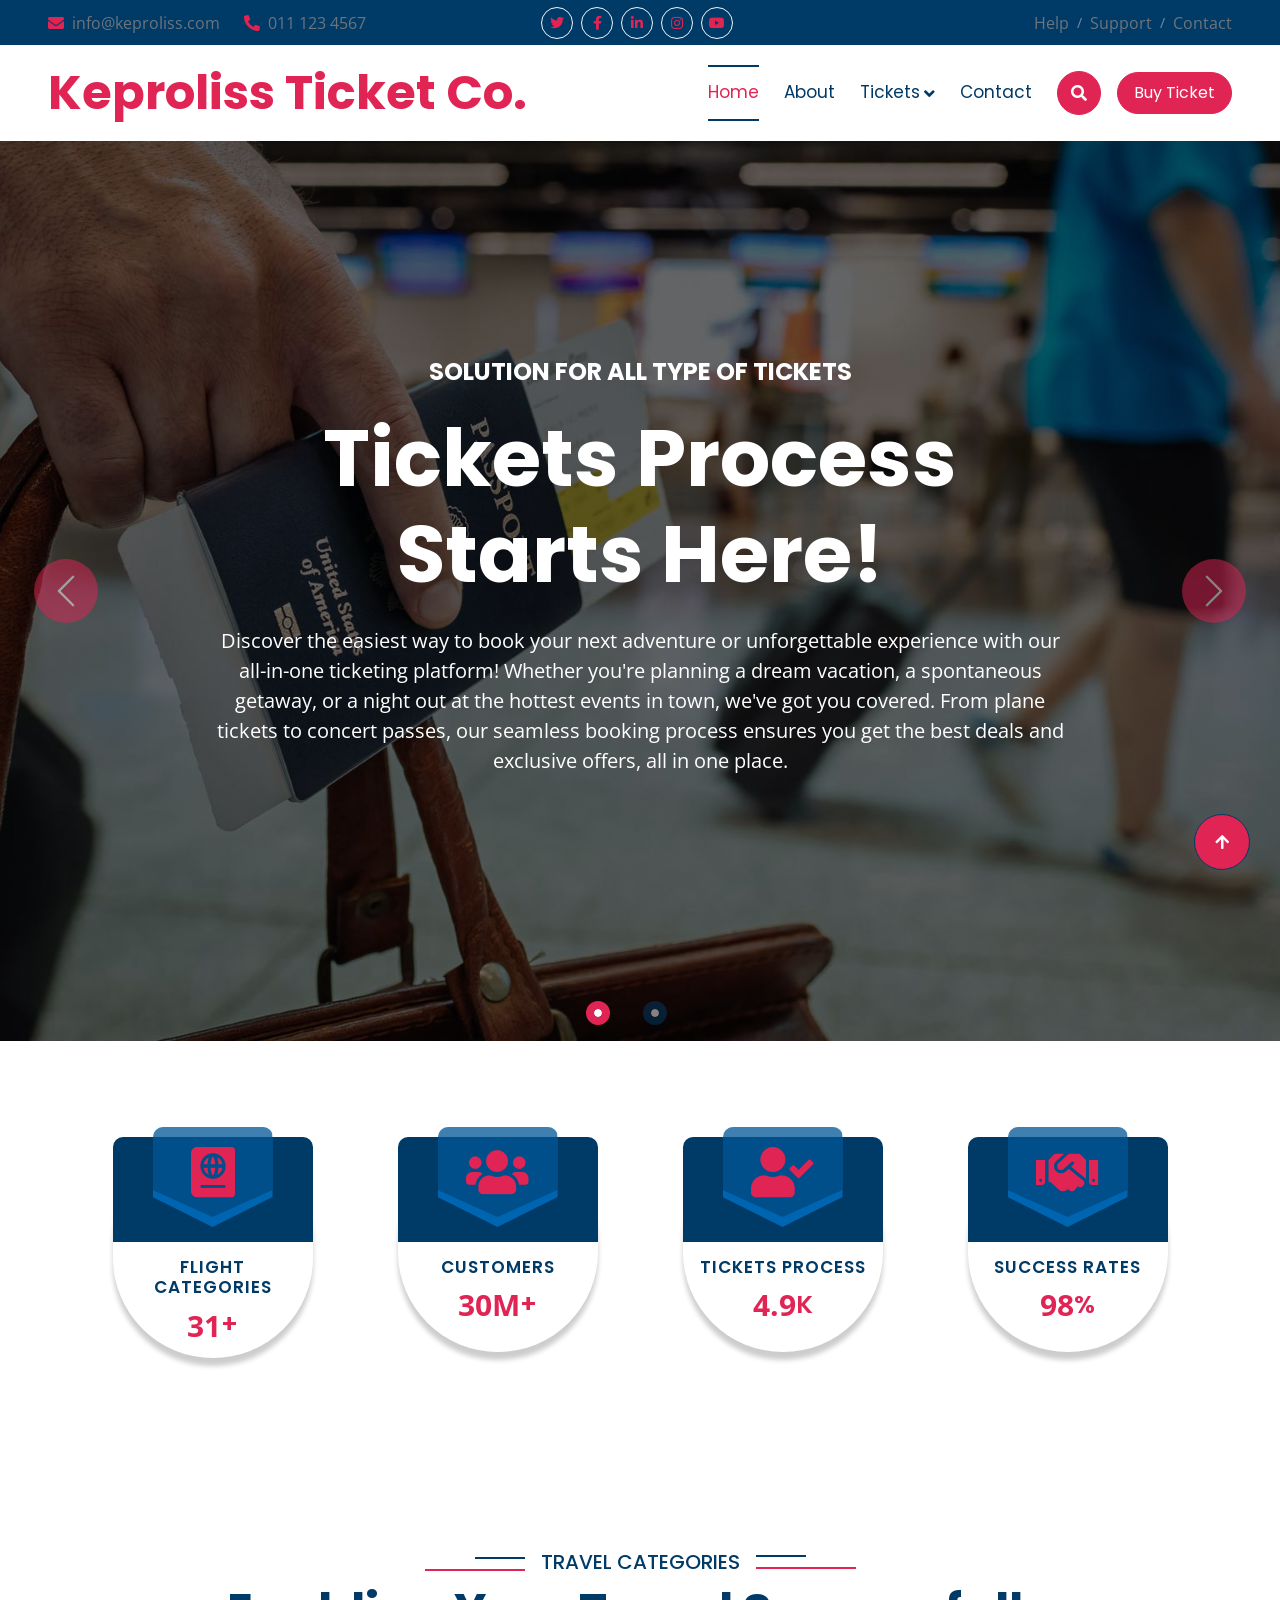
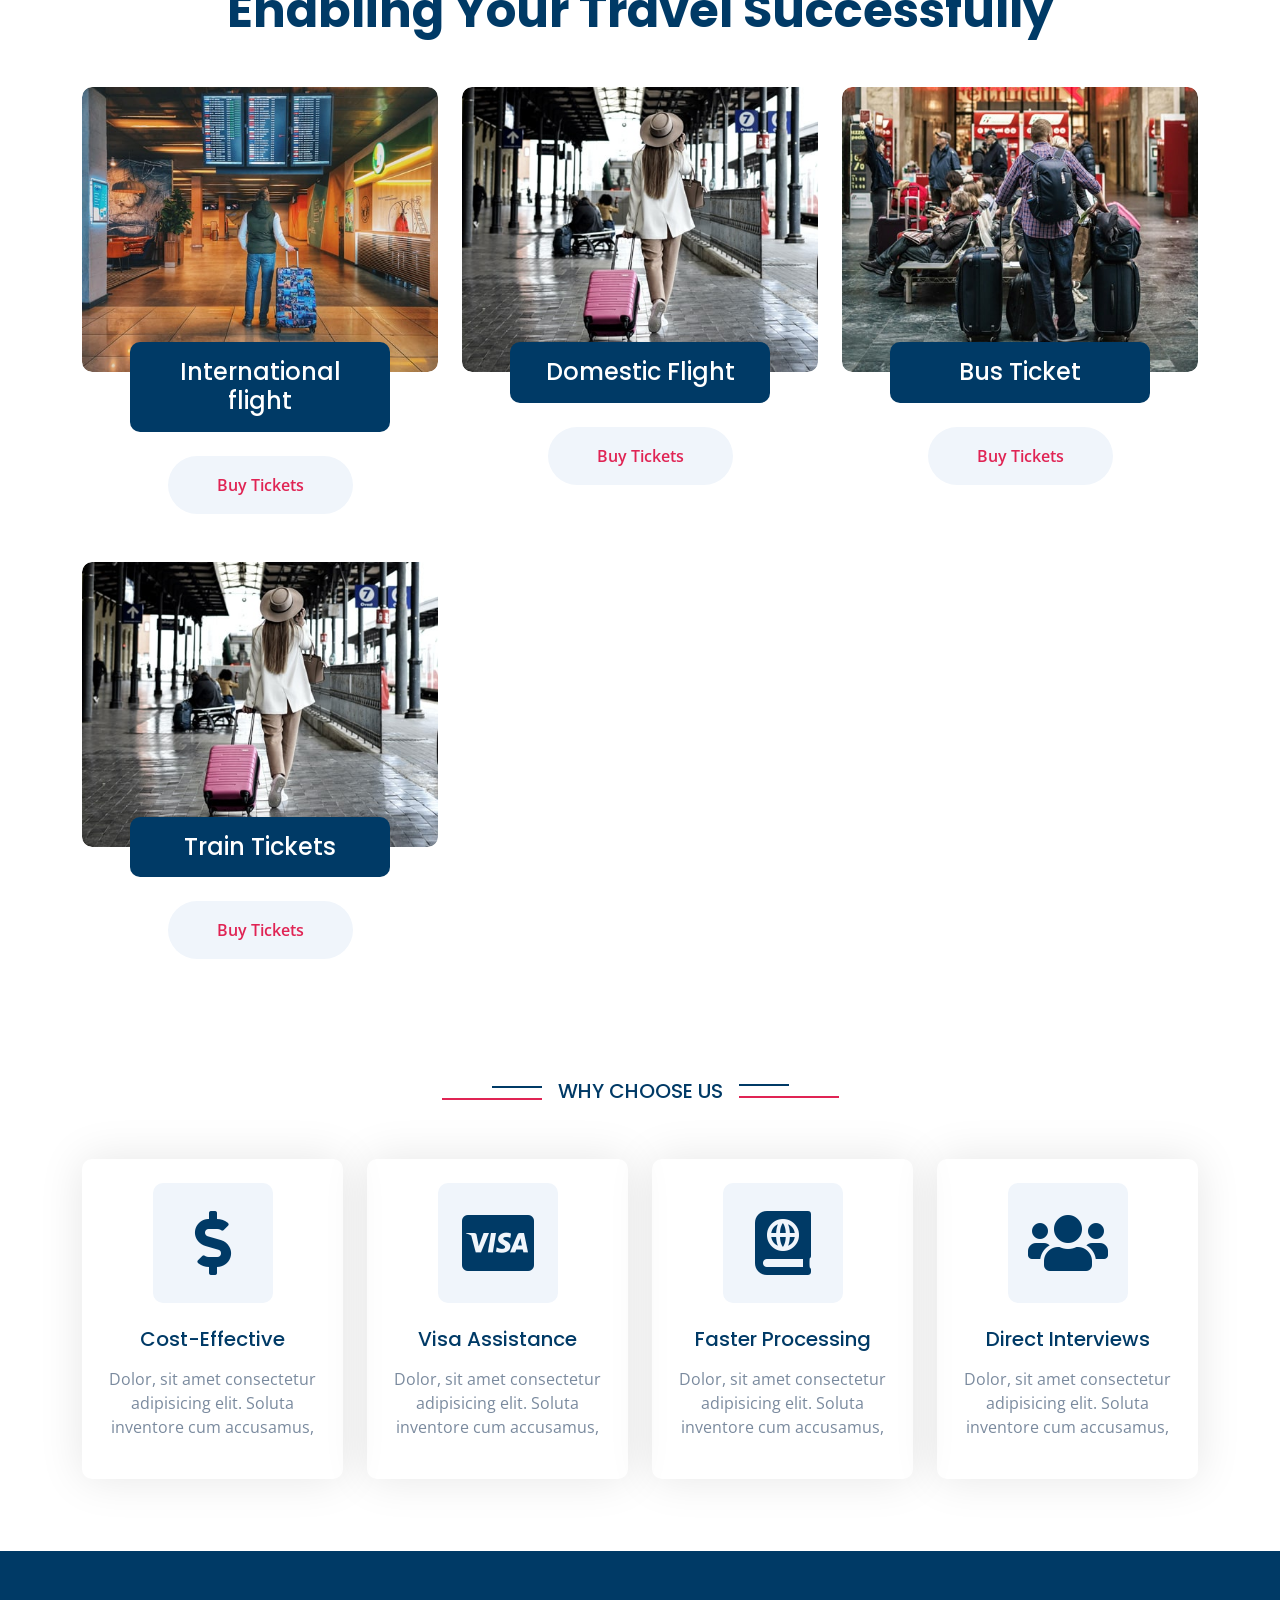
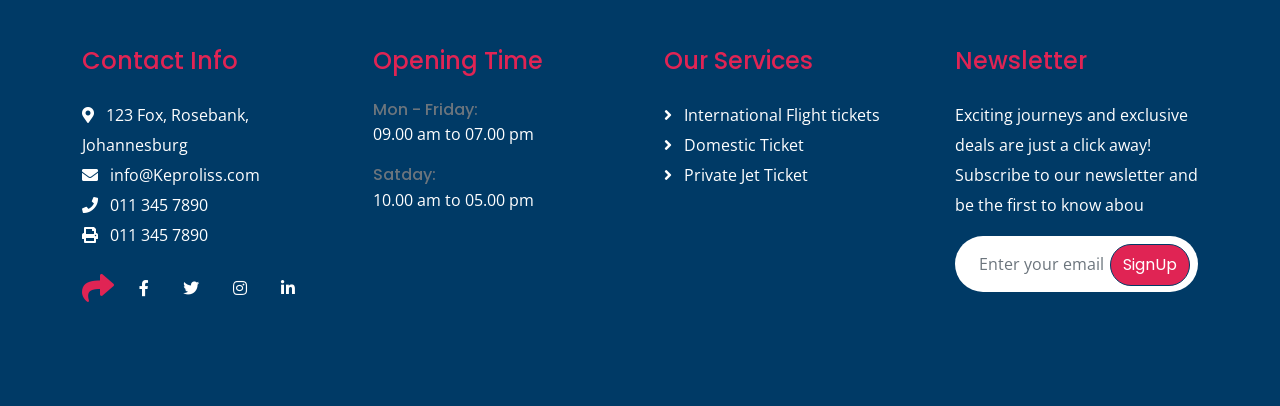
==== commit 51220945: "Merge branch 'main' of https://github.com/prospersibanda/TicketStation" ====
--- a/Ticket System/index.html
+++ b/Ticket System/index.html
@@ -253,13 +253,13 @@
                                         <div class="bg-primary text-center rounded p-3 mx-5 mb-4">
                                             <a href="#" class="h4 text-white mb-0">International flight</a>
                                         </div>
-                                        <a class="btn bg-light text-secondary rounded-pill py-3 px-5 mb-4" href="#">Explore More</a>
+                                        <a class="btn bg-light text-secondary rounded-pill py-3 px-5 mb-4" href="international.html">Buy Tickets</a>
                                     </div>
                                     <div class="service-content pb-4">
                                         <a href="#"><h4 class="text-white mb-4 py-3">International flight</h4></a>
                                         <div class="px-4">
                                             <p class="mb-4">Lorem ipsum dolor sit amet consectetur, adipisicing elit. Mollitia fugit dolores nesciunt adipisci obcaecati veritatis cum, ratione aspernatur autem velit.</p>
-                                            <a class="btn btn-primary border-secondary rounded-pill py-3 px-5" href="#">Explore More</a>
+                                            <a class="btn btn-primary border-secondary rounded-pill py-3 px-5" href="international.html">Buy Tickets</a>
                                         </div>
                                     </div>
                                 </div>
@@ -277,13 +277,13 @@
                                         <div class="bg-primary text-center rounded p-3 mx-5 mb-4">
                                             <a href="#" class="h4 text-white mb-0">Domestic Flight</a>
                                         </div>
-                                        <a class="btn bg-light text-secondary rounded-pill py-3 px-5 mb-4" href="#">Explore More</a>
+                                        <a class="btn bg-light text-secondary rounded-pill py-3 px-5 mb-4" href="flight.html">Buy Tickets</a>
                                     </div>
                                     <div class="service-content pb-4">
                                         <a href="#"><h4 class="text-white mb-4 py-3">Domestic Flight</h4></a>
                                         <div class="px-4">
                                             <p class="mb-4">Lorem ipsum dolor sit amet consectetur, adipisicing elit. Mollitia fugit dolores nesciunt adipisci obcaecati veritatis cum, ratione aspernatur autem velit.</p>
-                                            <a class="btn btn-primary border-secondary rounded-pill text-white py-3 px-5" href="#">Explore More</a>
+                                            <a class="btn btn-primary border-secondary rounded-pill text-white py-3 px-5" href="flight.html">Buy Tickets</a>
                                         </div>
                                     </div>
                                 </div>
@@ -301,13 +301,13 @@
                                         <div class="bg-primary text-center rounded p-3 mx-5 mb-4">
                                             <a href="#" class="h4 text-white mb-0">Bus Ticket</a>
                                         </div>
-                                        <a class="btn bg-light text-secondary rounded-pill py-3 px-5 mb-4" href="#">Explore More</a>
+                                        <a class="btn bg-light text-secondary rounded-pill py-3 px-5 mb-4" href="bus.html">Buy Tickets</a>
                                     </div>
                                     <div class="service-content pb-4">
                                         <a href="#"><h4 class="text-white mb-4 py-3">Bus Tickets</h4></a>
                                         <div class="px-4">
                                             <p class="mb-4">Lorem ipsum dolor sit amet consectetur, adipisicing elit. Mollitia fugit dolores nesciunt adipisci obcaecati veritatis cum, ratione aspernatur autem velit.</p>
-                                            <a class="btn btn-primary border-secondary rounded-pill text-white py-3 px-5" href="#">Explore More</a>
+                                            <a class="btn btn-primary border-secondary rounded-pill text-white py-3 px-5" href="bus.html">Buy Tickets</a>
                                         </div>
                                     </div>
                                 </div>
@@ -326,13 +326,13 @@
                                         <div class="bg-primary text-center rounded p-3 mx-5 mb-4">
                                             <a href="#" class="h4 text-white mb-0">Train Tickets</a>
                                         </div>
-                                        <a class="btn bg-light text-secondary rounded-pill py-3 px-5 mb-4" href="#">Explore More</a>
+                                        <a class="btn bg-light text-secondary rounded-pill py-3 px-5 mb-4" href="train.html">Buy Tickets</a>
                                     </div>
                                     <div class="service-content pb-4">
                                         <a href="#"><h4 class="text-white mb-4 py-3">Train Tickets</h4></a>
                                         <div class="px-4">
                                             <p class="mb-4">Lorem ipsum dolor sit amet consectetur, adipisicing elit. Mollitia fugit dolores nesciunt adipisci obcaecati veritatis cum, ratione aspernatur autem velit.</p>
-                                            <a class="btn btn-primary border-secondary rounded-pill text-white py-3 px-5" href="#">Explore More</a>
+                                            <a class="btn btn-primary border-secondary rounded-pill text-white py-3 px-5" href="train.html">Buy Tickets</a>
                                         </div>
                                     </div>
                                 </div>
@@ -490,4 +490,4 @@
     <script src="js/main.js"></script>
     </body>
 
-</html>+</html>
